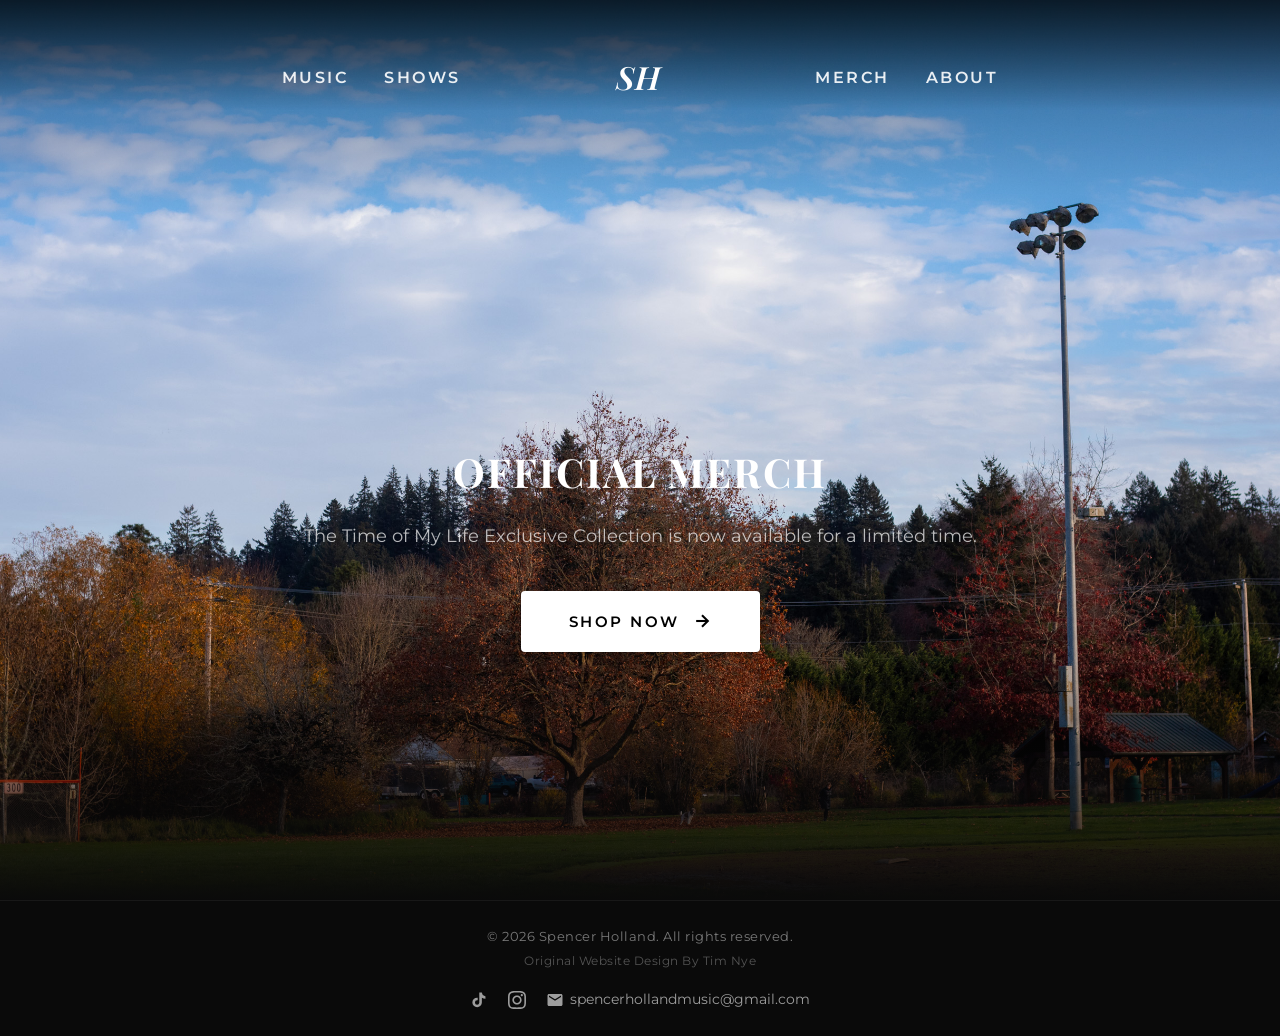
==== merch.html @ 28133ef6 "Initial commit: Move files to root" ====
<!DOCTYPE html>
<html lang="en">
<head>
  <meta charset="UTF-8" />
  <meta name="viewport" content="width=device-width, initial-scale=1.0" />
  <title>Merch - Spencer Holland</title>
  <meta name="description" content="Spencer Holland official merchandise – coming soon." />
  <link rel="stylesheet" href="styles.css" />
</head>
<body>

  <!-- Navigation -->
  <nav>
    <div class="nav-left">
      <a href="index.html#music">Music</a>
      <a href="shows.html">Shows</a>
    </div>
    <a href="index.html" class="nav-logo">SH</a>
    <div class="nav-right">
      <a href="merch.html">Merch</a>
      <a href="about.html">About</a>
    </div>
  </nav>

  <!-- Page -->
  <!-- Page Hero - Full-screen landscape background -->
  <main class="page-hero">
    <div class="page-hero-bg"></div>
    <div class="page-hero-content">
      <h2 class="merch-title-main" style="margin-top: 30px; font-family: 'Playfair Display', serif; font-size: 2.5rem; letter-spacing: 2px;">OFFICIAL MERCH</h2>
      <p class="merch-description" style="font-size: 1.1rem; color: rgba(255,255,255,0.7); margin: 15px 0 40px;">The Time of My Life Exclusive Collection is now available for a limited time.</p>
      <a href="https://tickets.spencerhollandmusic.com" class="btn-shop" style="display: inline-flex; align-items: center; gap: 12px; background: #ffffff; color: #000000; padding: 18px 48px; border-radius: 4px; font-family: 'Montserrat', sans-serif; font-size: 0.95rem; font-weight: 600; text-transform: uppercase; letter-spacing: 2.5px; transition: all 0.4s cubic-bezier(0.165, 0.84, 0.44, 1); box-shadow: 0 4px 25px rgba(0,0,0,0.4); text-decoration: none;">
        Shop Now
        <svg viewBox="0 0 24 24" width="20" height="20" fill="none" stroke="currentColor" stroke-width="2.5" style="transition: transform 0.4s cubic-bezier(0.165, 0.84, 0.44, 1);"><line x1="5" y1="12" x2="19" y2="12"/><polyline points="12 5 19 12 12 19"/></svg>
      </a>
      <style>
        .btn-shop:hover {
          background: #f0f0f0;
          transform: translateY(-4px);
          box-shadow: 0 12px 35px rgba(0,0,0,0.5);
        }
        .btn-shop:hover svg {
          transform: translateX(6px);
        }
      </style>
    </div>
  </main>

  <!-- Footer -->
  <footer>
    <p class="footer-copyright">© 2026 Spencer Holland. All rights reserved.</p>
    <p class="footer-credit">Original Website Design By Tim Nye</p>
    <div class="footer-links">
      <a href="https://www.tiktok.com/@itspencerholland?is_from_webapp=1&sender_device=pc" target="_blank" rel="noopener" aria-label="TikTok">
        <svg viewBox="0 0 24 24" xmlns="http://www.w3.org/2000/svg">
          <path d="M19.59 6.69a4.83 4.83 0 01-3.77-4.25V2h-3.45v13.67a2.89 2.89 0 01-2.88 2.5 2.89 2.89 0 01-2.89-2.89 2.89 2.89 0 012.89-2.89c.28 0 .54.04.79.1V9.01a6.29 6.29 0 00-.79-.05 6.34 6.34 0 00-6.34 6.34 6.34 6.34 0 006.34 6.34 6.34 6.34 0 006.33-6.34V8.89a8.16 8.16 0 004.79 1.53V7a4.85 4.85 0 01-1.02-.31z"/>
        </svg>
      </a>
      <a href="https://www.instagram.com/itspencerholland/" target="_blank" rel="noopener" aria-label="Instagram">
        <svg viewBox="0 0 24 24" xmlns="http://www.w3.org/2000/svg">
          <path d="M12 2.163c3.204 0 3.584.012 4.85.07 3.252.148 4.771 1.691 4.919 4.919.058 1.265.069 1.645.069 4.849 0 3.205-.012 3.584-.069 4.849-.149 3.225-1.664 4.771-4.919 4.919-1.266.058-1.644.07-4.85.07-3.204 0-3.584-.012-4.849-.07-3.26-.149-4.771-1.699-4.919-4.92-.058-1.265-.07-1.644-.07-4.849 0-3.204.013-3.583.07-4.849.149-3.227 1.664-4.771 4.919-4.919 1.266-.057 1.645-.069 4.849-.069zm0-2.163c-3.259 0-3.667.014-4.947.072-4.358.2-6.78 2.618-6.98 6.98-.059 1.281-.073 1.689-.073 4.948 0 3.259.014 3.668.072 4.948.2 4.358 2.618 6.78 6.98 6.98 1.281.058 1.689.072 4.948.072 3.259 0 3.668-.014 4.948-.072 4.354-.2 6.782-2.618 6.979-6.98.059-1.28.073-1.689.073-4.948 0-3.259-.014-3.667-.072-4.947-.196-4.354-2.617-6.78-6.979-6.98-1.281-.059-1.69-.073-4.949-.073zm0 5.838c-3.403 0-6.162 2.759-6.162 6.162s2.759 6.163 6.162 6.163 6.162-2.759 6.162-6.163c0-3.403-2.759-6.162-6.162-6.162zm0 10.162c-2.209 0-4-1.79-4-4 0-2.209 1.791-4 4-4s4 1.791 4 4c0 2.21-1.791 4-4 4zm6.406-11.845c-.796 0-1.441.645-1.441 1.44s.645 1.44 1.441 1.44c.795 0 1.439-.645 1.439-1.44s-.644-1.44-1.439-1.44z"/>
        </svg>
      </a>
      <a href="mailto:spencerhollandmusic@gmail.com" class="footer-email">
        <svg viewBox="0 0 24 24" xmlns="http://www.w3.org/2000/svg">
          <path d="M20 4H4c-1.1 0-2 .9-2 2v12c0 1.1.9 2 2 2h16c1.1 0 2-.9 2-2V6c0-1.1-.9-2-2-2zm0 4l-8 5-8-5V6l8 5 8-5v2z"/>
        </svg>
        spencerhollandmusic@gmail.com
      </a>
    </div>
  </footer>

</body>
</html>
---- styles.css ----
/* =========================================
   Spencer Holland Music - Main Stylesheet
   ========================================= */

@import url('https://fonts.googleapis.com/css2?family=Playfair+Display:ital,wght@0,400;0,500;0,600;0,700;1,400&family=Montserrat:wght@300;400;500;600&display=swap');

/* ---- Reset & Base ---- */
*, *::before, *::after {
  margin: 0;
  padding: 0;
  box-sizing: border-box;
}

html {
  scroll-behavior: smooth;
}

body {
  background-color: #0a0a0a;
  color: #ffffff;
  font-family: 'Montserrat', sans-serif;
  font-weight: 400;
  line-height: 1.7;
  min-height: 100vh;
}

a {
  color: inherit;
  text-decoration: none;
}

img {
  max-width: 100%;
  display: block;
}

/* ---- Navigation ---- */
nav {
  position: fixed;
  top: 0;
  left: 0;
  right: 0;
  z-index: 100;
  display: flex;
  align-items: center;
  justify-content: space-between;
  padding: 45px 22% 0;
  height: 110px;
  background: linear-gradient(to bottom, rgba(0,0,0,0.7) 0%, rgba(0,0,0,0) 100%);
}

.nav-left {
  display: flex;
  gap: 36px;
  align-items: center;
}

.nav-right {
  display: flex;
  gap: 36px;
  align-items: center;
}

.nav-logo {
  font-family: 'Playfair Display', serif;
  font-style: italic;
  font-size: 2rem;
  font-weight: 600;
  color: #ffffff;
  letter-spacing: 1px;
}

nav a {
  font-family: 'Montserrat', sans-serif;
  font-size: 1rem;
  font-weight: 600;
  letter-spacing: 2.5px;
  text-transform: uppercase;
  color: rgba(255,255,255,0.9);
  transition: color 0.2s ease;
}

nav a:hover {
  color: #ffffff;
}

/* ---- Footer ---- */
footer {
  background-color: #0a0a0a;
  padding: 24px 40px;
  text-align: center;
  border-top: 1px solid rgba(255,255,255,0.06);
}

.footer-copyright {
  font-size: 0.82rem;
  color: rgba(255,255,255,0.45);
  letter-spacing: 0.5px;
  margin-bottom: 4px;
}

.footer-credit {
  font-size: 0.75rem;
  color: rgba(255,255,255,0.3);
  letter-spacing: 0.5px;
  margin-bottom: 16px;
}

.footer-links {
  display: flex;
  align-items: center;
  justify-content: center;
  gap: 20px;
}

.footer-links a {
  color: rgba(255,255,255,0.6);
  transition: color 0.2s ease;
  display: flex;
  align-items: center;
  gap: 6px;
  font-size: 0.88rem;
}

.footer-links a:hover {
  color: #ffffff;
}

.footer-links svg {
  width: 18px;
  height: 18px;
  fill: currentColor;
}

.footer-email {
  font-size: 0.88rem;
}

/* ========================================
   HOMEPAGE STYLES
   ======================================== */

/* Hero Section */
.hero {
  position: relative;
  height: 100vh;
  min-height: 600px;
  display: flex;
  align-items: center;
  overflow: hidden;
}

.hero-bg {
  position: absolute;
  inset: 0;
  background-image: url('images/hero-bg.jpg');
  background-size: cover;
  background-position: center top;
  z-index: 0;
}

.hero-bg::after {
  content: '';
  position: absolute;
  inset: 0;
  background: linear-gradient(to bottom, 
    rgba(10,10,10,0.4) 0%, 
    rgba(10,10,10,0) 25%, 
    rgba(10,10,10,0) 75%, 
    #0a0a0a 100%
  );
}

.hero-content {
  position: relative;
  z-index: 1;
  margin-left: auto;
  margin-right: 8%;
  text-align: right;
  padding: 0 40px;
  transform: translateY(120px);
}

.hero-title {
  font-family: 'Playfair Display', serif;
  font-size: clamp(3.5rem, 8vw, 6rem);
  font-weight: 600;
  line-height: 1.05;
  letter-spacing: 2px;
  text-transform: uppercase;
  color: #ffffff;
  margin-bottom: 28px;
  text-shadow: 0 2px 20px rgba(0,0,0,0.3);
}

.btn-listen {
  display: inline-flex;
  align-items: center;
  gap: 8px;
  border: 1px solid rgba(255,255,255,0.7);
  border-radius: 30px;
  padding: 10px 24px;
  font-family: 'Montserrat', sans-serif;
  font-size: 0.85rem;
  font-weight: 600;
  letter-spacing: 2px;
  text-transform: uppercase;
  color: #ffffff;
  background: rgba(255,255,255,0.08);
  backdrop-filter: blur(4px);
  transition: background 0.2s, border-color 0.2s;
}

.btn-listen:hover {
  background: rgba(255,255,255,0.18);
  border-color: rgba(255,255,255,0.9);
}

.btn-listen svg {
  width: 16px;
  height: 16px;
  fill: currentColor;
}

/* Music Section (homepage) */
.section-music {
  padding: 80px 40px;
  max-width: 1100px;
  margin: 0 auto;
  text-align: center;
}

.section-title {
  font-family: 'Playfair Display', serif;
  font-size: 2.5rem;
  font-weight: 400;
  letter-spacing: 1px;
  color: #ffffff;
  margin-bottom: 40px;
}

.music-embeds {
  display: grid;
  grid-template-columns: 1fr 1fr;
  gap: 20px;
  margin-bottom: 36px;
}

.spotify-embed {
  background: #111111;
  border-radius: 12px;
  overflow: hidden;
  min-height: 280px;
}

.spotify-embed iframe {
  width: 100%;
  border-radius: 12px;
}

.btn-more {
  display: inline-flex;
  align-items: center;
  gap: 8px;
  border: 1px solid rgba(255,255,255,0.4);
  border-radius: 4px;
  padding: 10px 24px;
  font-family: 'Montserrat', sans-serif;
  font-size: 0.85rem;
  font-weight: 600;
  letter-spacing: 2.5px;
  text-transform: uppercase;
  color: #ffffff;
  background: transparent;
  transition: background 0.2s, border-color 0.2s;
}

.btn-more:hover {
  background: rgba(255,255,255,0.08);
  border-color: rgba(255,255,255,0.7);
}

.btn-more svg {
  width: 14px;
  height: 14px;
  fill: none;
  stroke: currentColor;
  stroke-width: 2;
}

/* About Section (homepage) */
.section-about-home {
  position: relative;
  min-height: 500px;
  display: flex;
  align-items: center;
  overflow: hidden;
}

.about-home-bg {
  position: absolute;
  inset: 0;
  background-image: url('images/about-bg.jpg');
  background-size: cover;
  background-position: center;
}

.about-home-bg::after {
  content: '';
  position: absolute;
  inset: 0;
  background: rgba(0,0,0,0.35);
}

.about-home-content {
  position: relative;
  z-index: 1;
  max-width: 360px;
  padding: 80px 60px;
}

.about-home-content h2 {
  font-family: 'Playfair Display', serif;
  font-size: 2rem;
  font-weight: 400;
  margin-bottom: 20px;
}

.about-home-content p {
  font-size: 1rem;
  line-height: 1.8;
  color: rgba(255,255,255,0.85);
  margin-bottom: 28px;
}

.btn-readmore {
  display: inline-flex;
  align-items: center;
  gap: 8px;
  border: 1px solid rgba(255,255,255,0.55);
  border-radius: 4px;
  padding: 10px 20px;
  font-family: 'Montserrat', sans-serif;
  font-size: 0.85rem;
  font-weight: 600;
  letter-spacing: 2px;
  text-transform: uppercase;
  color: #ffffff;
  background: transparent;
  transition: background 0.2s;
}

.btn-readmore:hover {
  background: rgba(255,255,255,0.1);
}

.btn-readmore svg {
  width: 14px;
  height: 14px;
  fill: none;
  stroke: currentColor;
  stroke-width: 2;
}

/* ========================================
   SUB-PAGE STYLES (music, shows, merch, about)
   ======================================== */

.page-hero {
  position: relative;
  height: 100vh;
  min-height: 500px;
  display: flex;
  align-items: center;
  justify-content: center;
  overflow: hidden;
}

.page-hero-bg {
  position: absolute;
  inset: 0;
  background-image: url('images/sub-page-bg.jpg');
  background-size: cover;
  background-position: center;
  z-index: 0;
}

.page-hero-bg::after {
  content: '';
  position: absolute;
  inset: 0;
  background: linear-gradient(to bottom, 
    rgba(10,10,10,0.4) 0%, 
    rgba(10,10,10,0) 25%, 
    rgba(10,10,10,0) 75%, 
    #0a0a0a 100%
  );
}

.page-hero-content {
  position: relative;
  z-index: 1;
  text-align: center;
  padding: 0 40px;
  width: 100%;
  transform: translateY(80px);
}

.page-hero-title {
  font-family: 'Playfair Display', serif;
  font-size: clamp(2.5rem, 6vw, 4rem);
  font-weight: 400;
  letter-spacing: 8px;
  text-transform: uppercase;
  color: #ffffff;
  text-shadow: 0 2px 30px rgba(0,0,0,0.4);
}

/* Glass card for Music page */
.glass-card {
  background: rgba(30, 30, 35, 0.75);
  backdrop-filter: blur(20px);
  -webkit-backdrop-filter: blur(20px);
  border-radius: 16px;
  padding: 50px 60px;
  max-width: 700px;
  width: 90%;
  text-align: center;
}

/* Music page full-page layout */
.music-page {
  min-height: 100vh;
  display: flex;
  flex-direction: column;
}

.music-page-hero {
  position: relative;
  flex: 1;
  display: flex;
  align-items: center;
  justify-content: center;
  overflow: hidden;
  padding: 80px 40px 60px;
}

.music-page-bg {
  position: absolute;
  inset: 0;
  background-image: url('images/sub-page-bg.jpg');
  background-size: cover;
  background-position: center;
  z-index: 0;
}

.music-page-bg::after {
  content: '';
  position: absolute;
  inset: 0;
  background: linear-gradient(to bottom, rgba(0,0,0,0.3) 0%, rgba(0,0,0,0.15) 40%, rgba(0,0,0,0.5) 100%);
}

.music-page-title {
  font-family: 'Playfair Display', serif;
  font-size: clamp(2.5rem, 6vw, 4rem);
  font-weight: 400;
  letter-spacing: 8px;
  text-transform: uppercase;
  color: #ffffff;
  text-shadow: 0 2px 30px rgba(0,0,0,0.4);
  margin-bottom: 16px;
}

.music-page-subtitle {
  font-size: 1.1rem;
  color: rgba(255,255,255,0.85);
  font-weight: 300;
  margin-bottom: 40px;
}

/* Streaming buttons */
.streaming-buttons {
  display: flex;
  flex-wrap: wrap;
  justify-content: center;
  gap: 12px;
  margin-top: 8px;
}

.stream-btn {
  display: inline-flex;
  align-items: center;
  gap: 10px;
  background: rgba(255,255,255,0.08);
  border: 1px solid rgba(255,255,255,0.2);
  border-radius: 30px;
  padding: 10px 22px;
  font-family: 'Montserrat', sans-serif;
  font-size: 0.85rem;
  font-weight: 600;
  letter-spacing: 2px;
  text-transform: uppercase;
  color: #ffffff;
  cursor: pointer;
  transition: background 0.2s, border-color 0.2s, transform 0.15s;
}

.stream-btn:hover {
  background: rgba(255,255,255,0.15);
  border-color: rgba(255,255,255,0.45);
  transform: translateY(-1px);
}

.stream-btn svg {
  width: 18px;
  height: 18px;
  fill: currentColor;
  flex-shrink: 0;
}

/* Shows page - "check back soon" text */
.shows-message {
  font-size: 1.25rem;
  color: rgba(255,255,255,0.7);
  margin-top: 20px;
  font-weight: 300;
  letter-spacing: 1px;
}

/* Merch "coming soon" text */
.merch-coming-soon {
  font-family: 'Playfair Display', serif;
  font-size: 1.8rem;
  font-weight: 400;
  margin-top: 30px;
  color: rgba(255,255,255,0.9);
}

.merch-subtitle {
  font-size: 1rem;
  color: rgba(255,255,255,0.6);
  margin-top: 10px;
  font-weight: 300;
}

/* About page content section */
.about-content-section {
  padding: 80px 40px;
  max-width: 760px;
  margin: 0 auto;
}

.about-section-title {
  font-family: 'Playfair Display', serif;
  font-size: 2rem;
  font-weight: 500;
  color: #ffffff;
  margin-bottom: 24px;
}

.about-body-text {
  font-size: 1.05rem;
  line-height: 1.9;
  color: rgba(255,255,255,0.78);
  margin-bottom: 16px;
}

.btn-checkitout {
  display: inline-flex;
  align-items: center;
  gap: 8px;
  border: 1px solid rgba(255,255,255,0.4);
  border-radius: 4px;
  padding: 10px 24px;
  font-family: 'Montserrat', sans-serif;
  font-size: 0.85rem;
  font-weight: 600;
  letter-spacing: 2.5px;
  text-transform: uppercase;
  color: #ffffff;
  background: transparent;
  margin-top: 20px;
  transition: background 0.2s;
}

.btn-checkitout:hover {
  background: rgba(255,255,255,0.08);
}

/* Divider line */
.divider {
  width: 60px;
  height: 1px;
  background: rgba(255,255,255,0.2);
  margin: 48px 0;
}

/* ========================================
   RESPONSIVE
   ======================================== */
@media (max-width: 768px) {
  nav {
    padding: 25px 20px 0;
    height: 90px;
  }

  .nav-logo {
    font-size: 1.6rem;
  }

  .nav-left, .nav-right {
    gap: 12px;
  }

  nav a {
    font-size: 0.8rem;
    letter-spacing: 1px;
  }

  .hero-bg {
    background-position: 15% center;
  }

  .hero-content {
    margin-right: auto;
    margin-left: auto;
    padding-top: 60px;
    text-align: center;
  }

  .music-embeds {
    display: flex;
    overflow-x: auto;
    scroll-snap-type: x mandatory;
    gap: 15px;
    padding: 0 5px 15px;
    margin: 0 -15px; /* Offset parent padding for full-bleed feel */
    scrollbar-width: none; /* Hide scrollbar for Firefox */
  }

  .music-embeds::-webkit-scrollbar {
    display: none; /* Hide scrollbar for Chrome/Safari */
  }

  .music-embeds > div {
    flex: 0 0 85%; /* Each player takes 85% of screen width */
    scroll-snap-align: center;
    min-width: 280px;
  }

  .music-embeds iframe {
    height: 380px !important; /* Bring back more height for usability */
    border-radius: 12px;
  }

  .section-music {
    padding: 60px 20px 40px;
  }

  .glass-card {
    padding: 36px 30px;
  }

  .streaming-buttons {
    gap: 10px;
  }

  .about-content-section {
    padding: 60px 28px;
  }

  .about-home-content {
    padding: 60px 28px;
    max-width: 100%;
  }

  footer {
    padding: 20px;
  }
}

@media (max-width: 480px) {
  .hero-title {
    font-size: 2.5rem;
  }

  .music-page-title,
  .page-hero-title {
    letter-spacing: 4px;
    font-size: 2rem;
  }
}
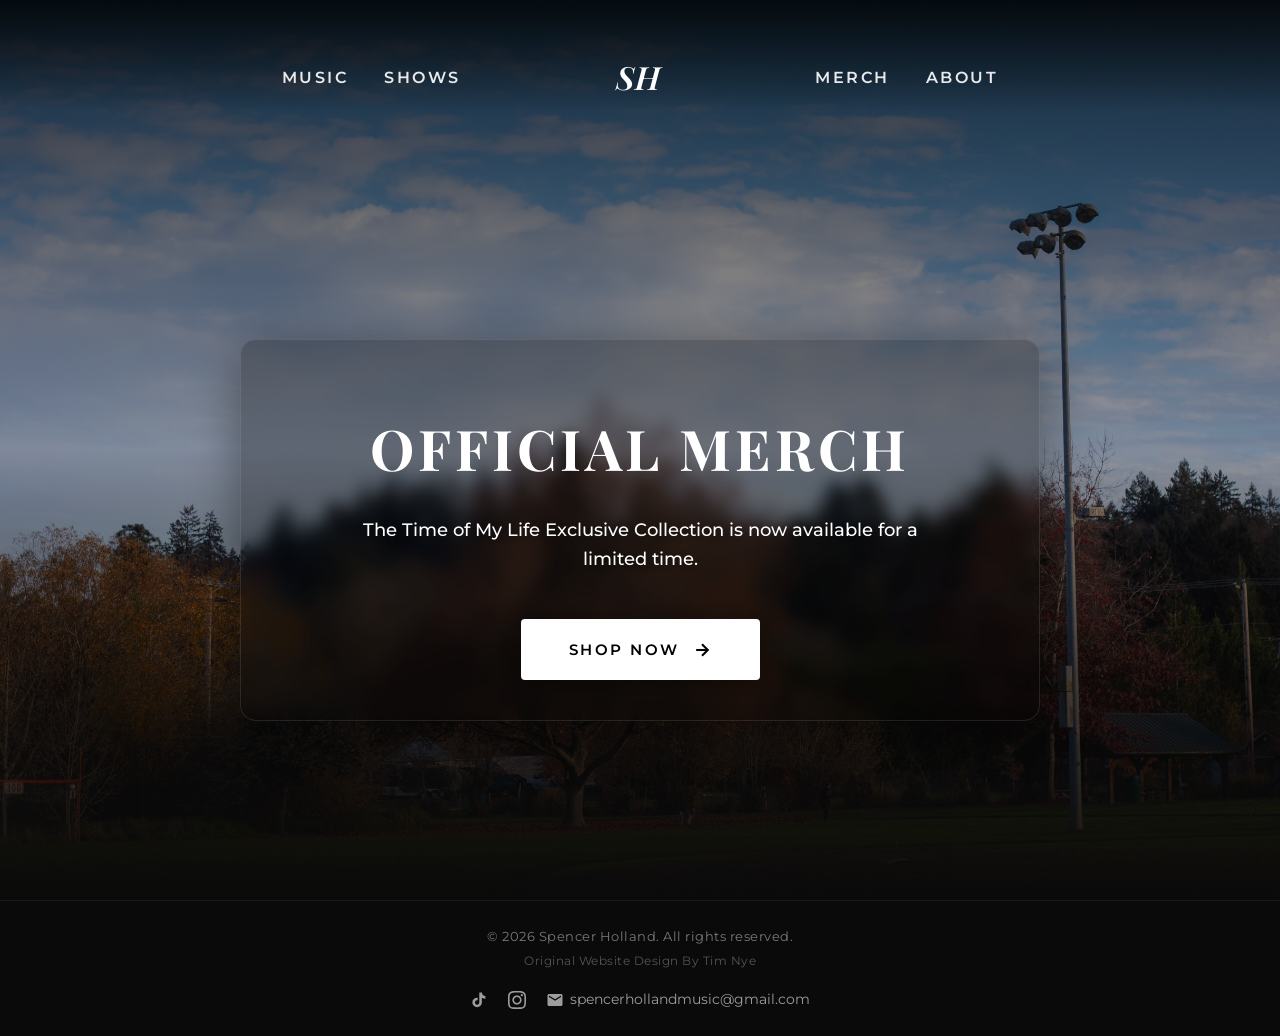
==== commit 0895e927: "Improve text visibility on merch page with glass card effect" ====
--- a/merch.html
+++ b/merch.html
@@ -27,8 +27,8 @@
   <main class="page-hero">
     <div class="page-hero-bg"></div>
     <div class="page-hero-content">
-      <h2 class="merch-title-main" style="margin-top: 30px; font-family: 'Playfair Display', serif; font-size: 2.5rem; letter-spacing: 2px;">OFFICIAL MERCH</h2>
-      <p class="merch-description" style="font-size: 1.1rem; color: rgba(255,255,255,0.7); margin: 15px 0 40px;">The Time of My Life Exclusive Collection is now available for a limited time.</p>
+      <h2 class="merch-title-main">OFFICIAL MERCH</h2>
+      <p class="merch-description">The Time of My Life Exclusive Collection is now available for a limited time.</p>
       <a href="https://tickets.spencerhollandmusic.com" class="btn-shop" style="display: inline-flex; align-items: center; gap: 12px; background: #ffffff; color: #000000; padding: 18px 48px; border-radius: 4px; font-family: 'Montserrat', sans-serif; font-size: 0.95rem; font-weight: 600; text-transform: uppercase; letter-spacing: 2.5px; transition: all 0.4s cubic-bezier(0.165, 0.84, 0.44, 1); box-shadow: 0 4px 25px rgba(0,0,0,0.4); text-decoration: none;">
         Shop Now
         <svg viewBox="0 0 24 24" width="20" height="20" fill="none" stroke="currentColor" stroke-width="2.5" style="transition: transform 0.4s cubic-bezier(0.165, 0.84, 0.44, 1);"><line x1="5" y1="12" x2="19" y2="12"/><polyline points="12 5 19 12 12 19"/></svg>
--- a/styles.css
+++ b/styles.css
@@ -390,9 +390,8 @@
   position: absolute;
   inset: 0;
   background: linear-gradient(to bottom, 
-    rgba(10,10,10,0.4) 0%, 
-    rgba(10,10,10,0) 25%, 
-    rgba(10,10,10,0) 75%, 
+    rgba(10,10,10,0.8) 0%, 
+    rgba(10,10,10,0.3) 50%, 
     #0a0a0a 100%
   );
 }
@@ -401,9 +400,17 @@
   position: relative;
   z-index: 1;
   text-align: center;
-  padding: 0 40px;
-  width: 100%;
+  padding: 40px;
+  max-width: 800px;
+  width: 90%;
+  margin: 0 auto;
   transform: translateY(80px);
+  background: rgba(0, 0, 0, 0.25);
+  backdrop-filter: blur(8px);
+  -webkit-backdrop-filter: blur(8px);
+  border-radius: 16px;
+  border: 1px solid rgba(255, 255, 255, 0.1);
+  box-shadow: 0 10px 50px rgba(0,0,0,0.4);
 }
 
 .page-hero-title {
@@ -544,6 +551,26 @@
   font-weight: 300;
 }
 
+/* Merch Page Title & Description Visibility */
+.merch-title-main {
+  font-family: 'Playfair Display', serif;
+  font-size: clamp(2rem, 5vw, 3.5rem);
+  letter-spacing: 4px;
+  color: #ffffff;
+  margin-top: 20px;
+  text-transform: uppercase;
+}
+
+.merch-description {
+  font-size: 1.15rem;
+  color: #ffffff;
+  max-width: 600px;
+  margin: 20px auto 45px;
+  font-weight: 500;
+  line-height: 1.6;
+  text-shadow: 0 2px 10px rgba(0,0,0,0.5);
+}
+
 /* About page content section */
 .about-content-section {
   padding: 80px 40px;
